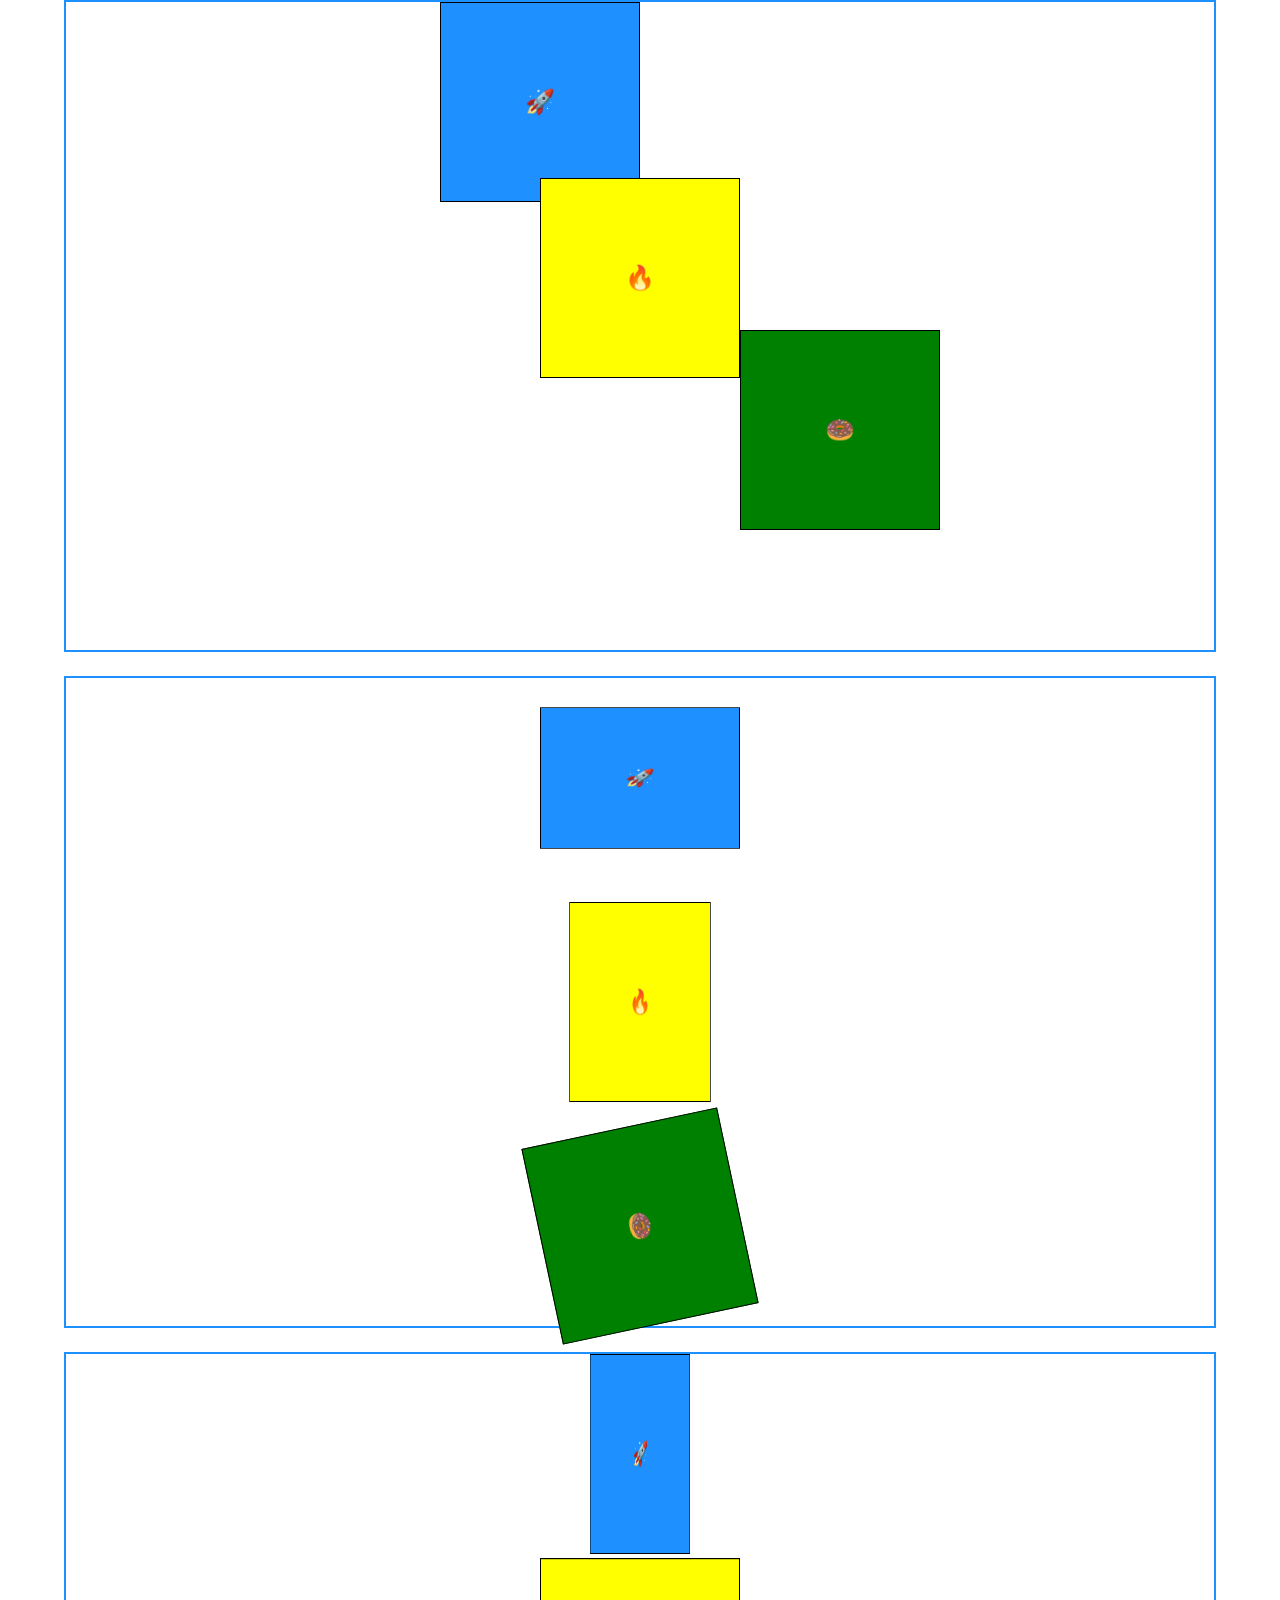
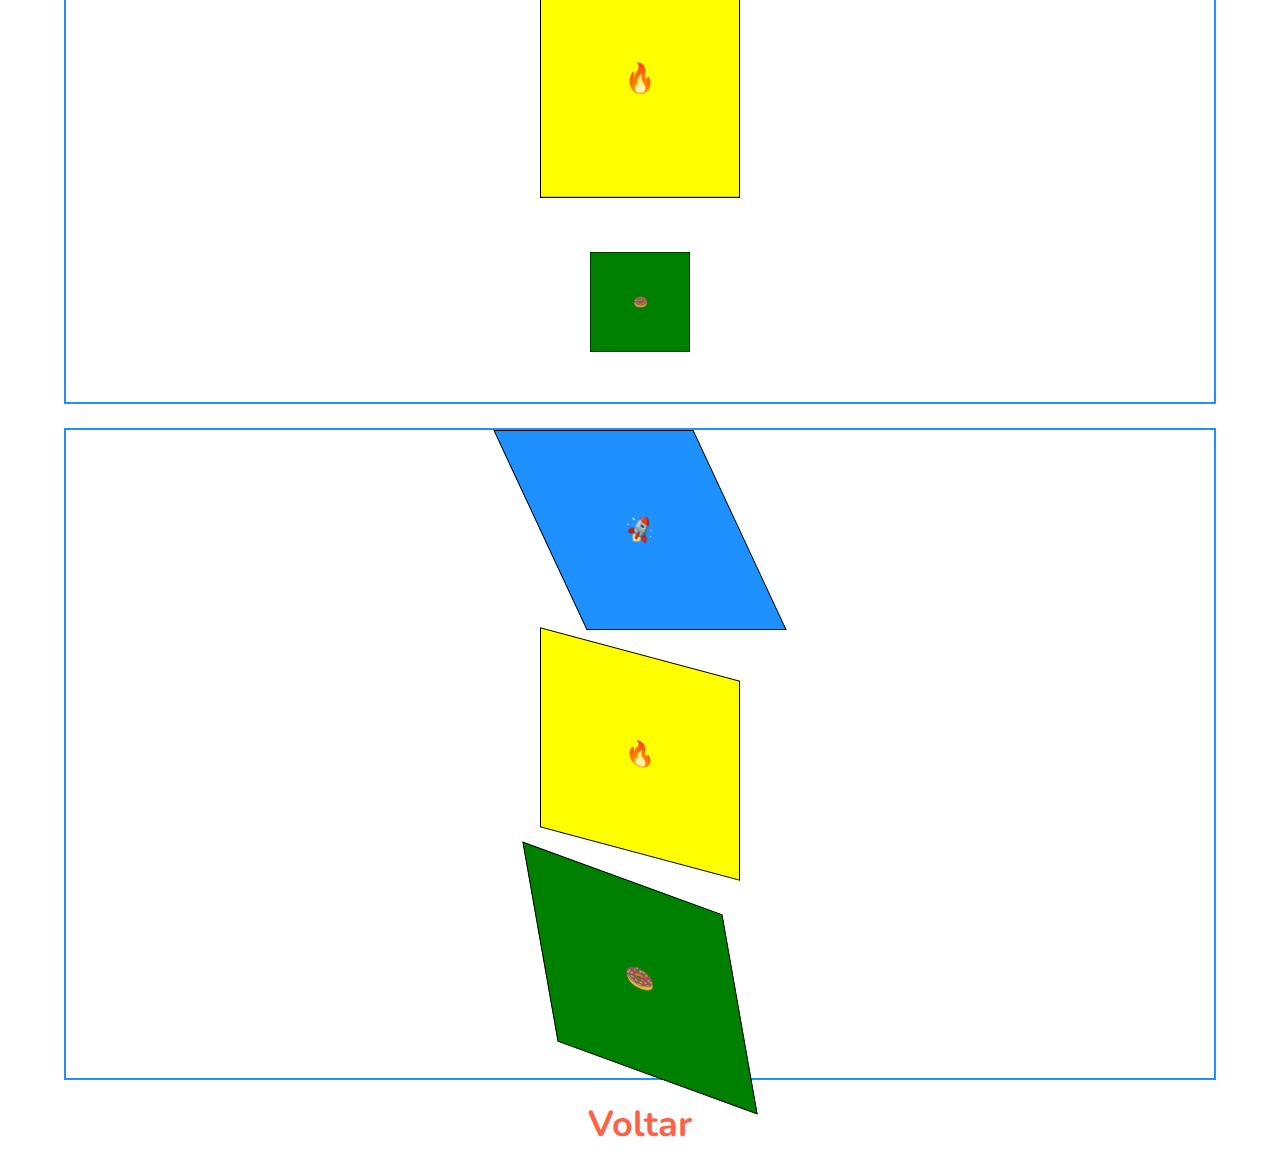
==== animations.html @ 9abff7e3 "Functions + Animations" ====
<!DOCTYPE html>
<html lang="pt-br">
<head>
    <meta charset="UTF-8">
    <meta name="viewport" content="width=device-width, initial-scale=1.0">
    <title>Animations</title>
    <link rel="stylesheet" href="estilos/animations.css">
</head>
<body>

    <main>
        <section class="sec1">
            <div class="square">🚀</div>
            <div class="square">🔥</div>
            <div class="square animate">🍩</div>
        </section>
        <section class="sec2">
            <div class="square">🚀</div>
            <div class="square">🔥</div>
            <div class="square animate">🍩</div>
        </section>
        <section class="sec3">
            <div class="square">🚀</div>
            <div class="square">🔥</div>
            <div class="square animate">🍩</div>
        </section>
        <section class="sec4">
            <div class="square">🚀</div>
            <div class="square">🔥</div>
            <div class="square animate">🍩</div>
        </section>
    </main>

    <footer>
        <h2><a href="index.html">Voltar</a></h2>
    </footer>
    
</body>
</html>
---- estilos/animations.css ----
@charset "UTF-8";

@import url('https://fonts.googleapis.com/css2?family=Nunito&display=swap');


/* RESET */

* {
    margin: 0;
    padding: 0;
    box-sizing: border-box;
}

html {
    font-size: 1.5rem;
    font-family: "Nunito", sans-serif;
}

body {
    min-height: 100vh;
    display: flex;
    flex-flow: column nowrap;
}

main {
    flex-grow: 1;
    display: flex;
    flex-flow: column nowrap;
    justify-content: center;
    align-items: center;
    gap: 1rem;
}

section {
    width: 90vw;
    display: flex;
    flex-flow: column nowrap;
    justify-content: center;
    align-items: center;
    gap: 1rem;
    border: 2px solid dodgerblue;
}

div {
    width: 200px;
    height: 200px;
    border: 1px solid #000;
    display: grid;
    place-content: center;
}

.sec1 > div:first-child {
    background-color: dodgerblue;
    transform: translateX(-50%);
}

.sec1 > div:nth-child(2) {
    background-color: yellow;
    transform: translateY(-2rem);
}

.sec1 > div:last-child {
    background-color: green;
    transform: translate(100%, -5rem); /* Shorthand x e y */
}

.sec2 > div:first-child {
    background-color: dodgerblue;
    transform: rotateX(45deg); /* Gira em relação ao eixo X, 'achatando' o elemento (como se estivesse num espeto) */
}

.sec2 > div:nth-child(2) {
    background-color: yellow;
    transform: rotateY(45deg);
}

.sec2 > div:last-child {
    background-color: green;
    transform: rotateZ(78deg); /* Gira como um relógio - é o rotate() padrão */
}

.sec3 > div:first-child {
    background-color: dodgerblue;
    transform: scaleX(50%); /* Assume metade do seu tamanho no eixo x */
}

.sec3 > div:nth-child(2) {
    background-color: yellow;
    transform: scaleY(120%);
}

.sec3 > div:last-child {
    background-color: green;
    transform: scale(50%); 
}

.sec4 > div:first-child {
    background-color: dodgerblue;
    transform: skewX(25deg);
}

.sec4 > div:nth-child(2) {
    background-color: yellow;
    transform: skewY(15deg)
}

.sec4 > div:last-child {
    background-color: green;
    transform: skew(10deg, 20deg);
}

footer {
    display: flex;
    justify-content: center;
    align-items: center;
    padding: 20px 0;
}

footer > h2 > a {
    text-decoration: none;
    color: tomato;
}

a:is(:hover, :focus) {
    filter: drop-shadow(1px 0 3px rgba(255, 99, 71, 0.5));
}
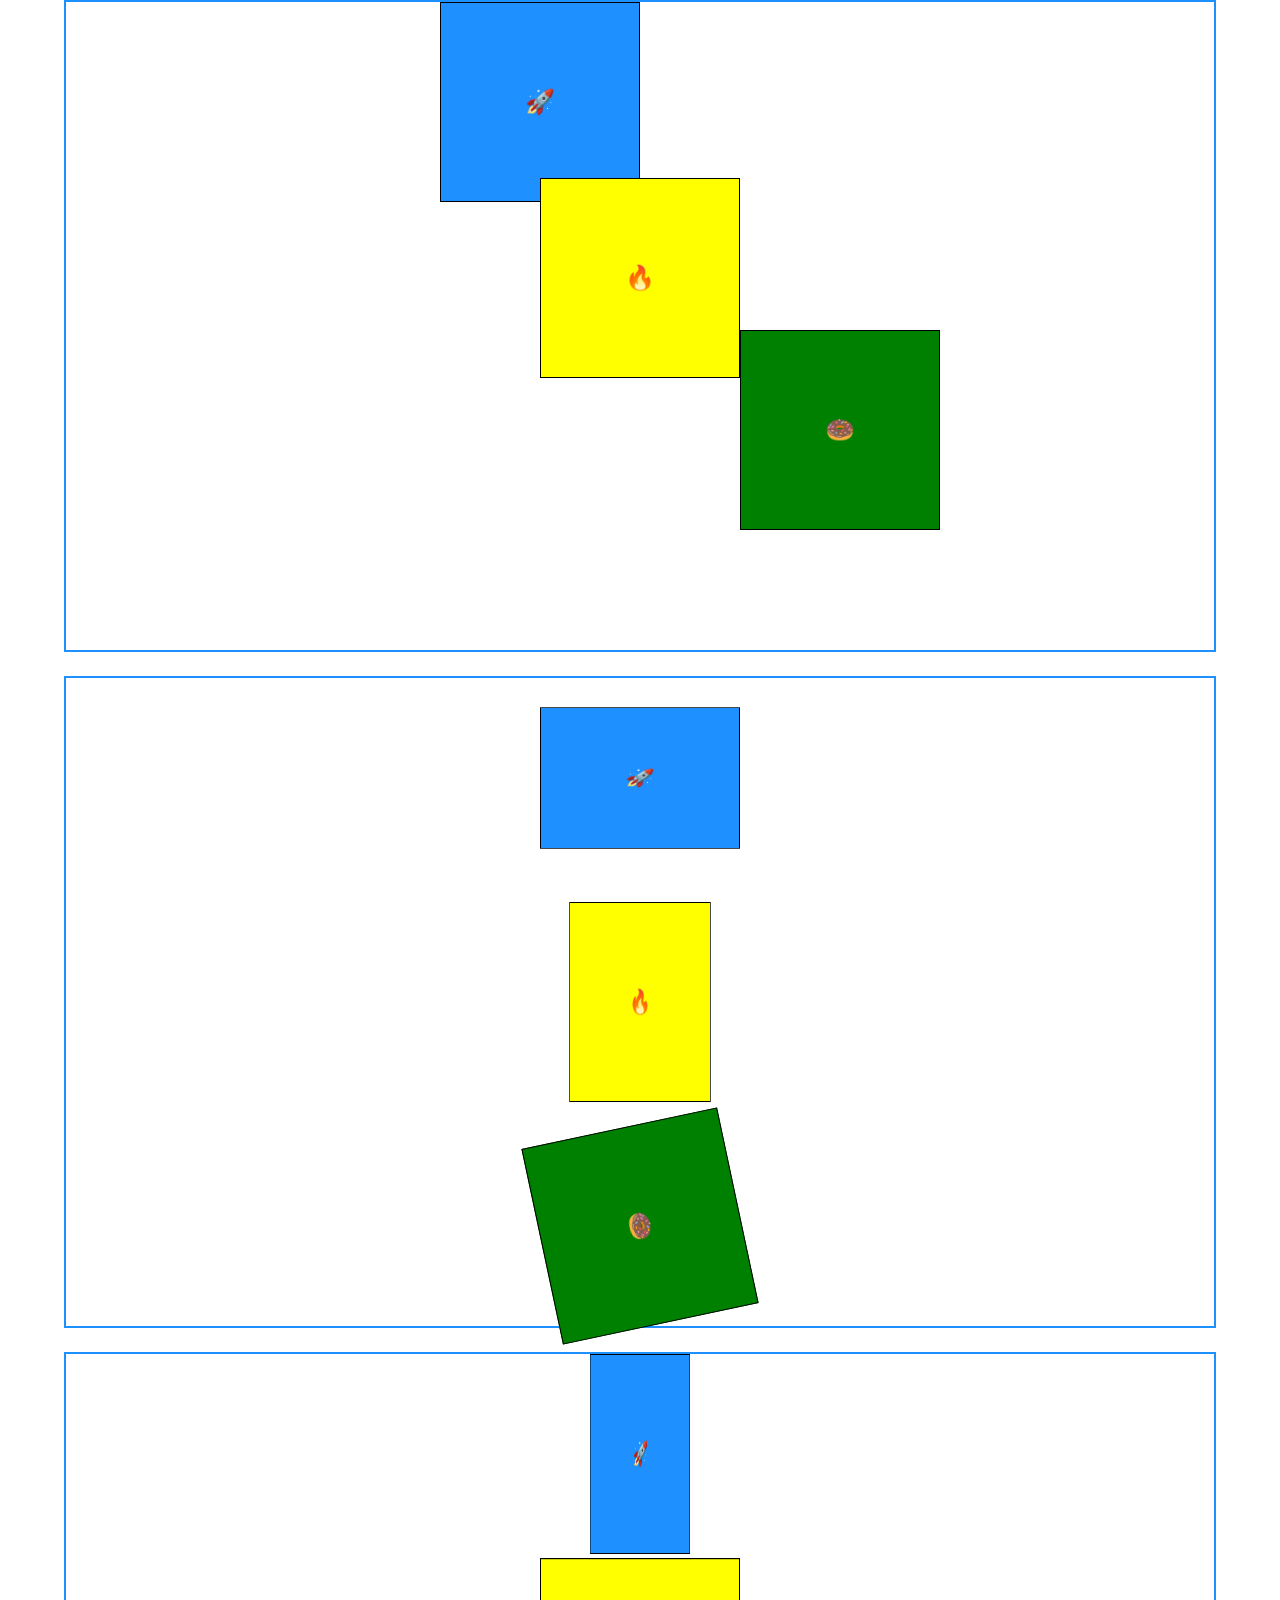
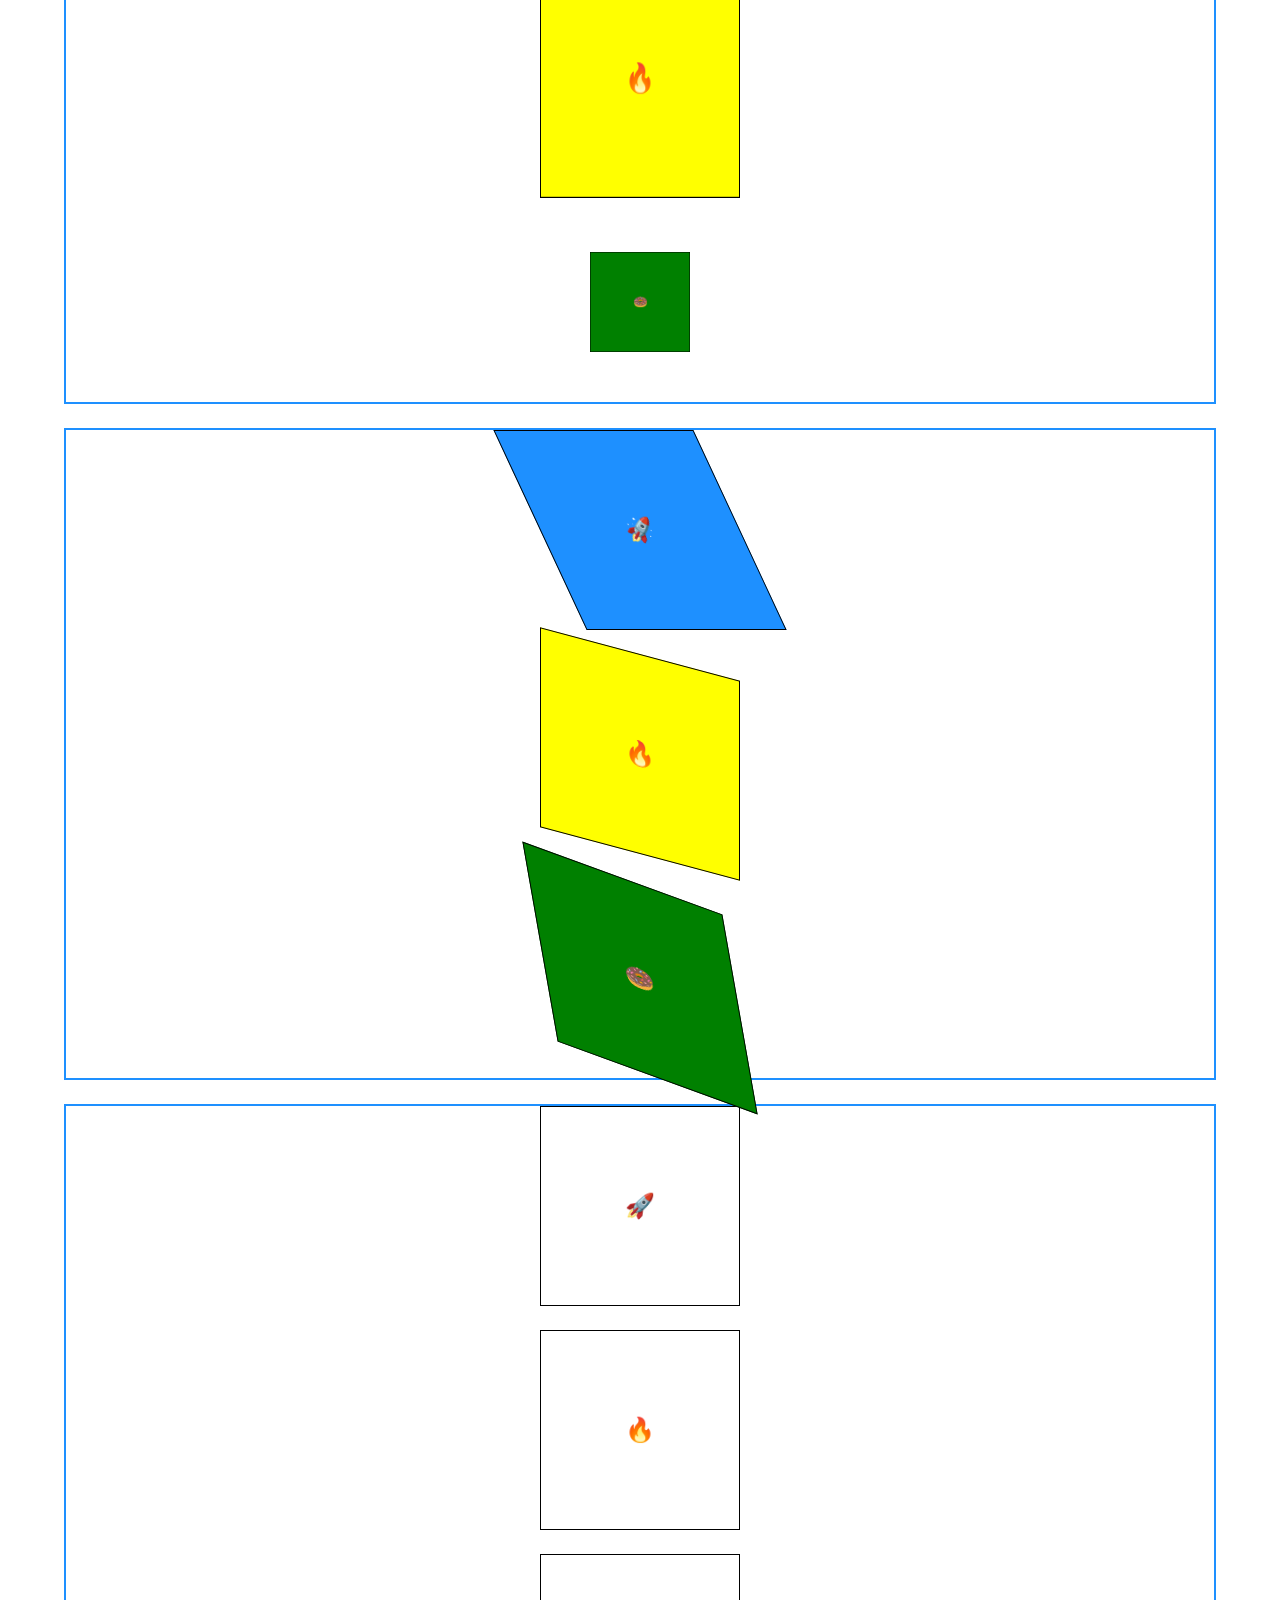
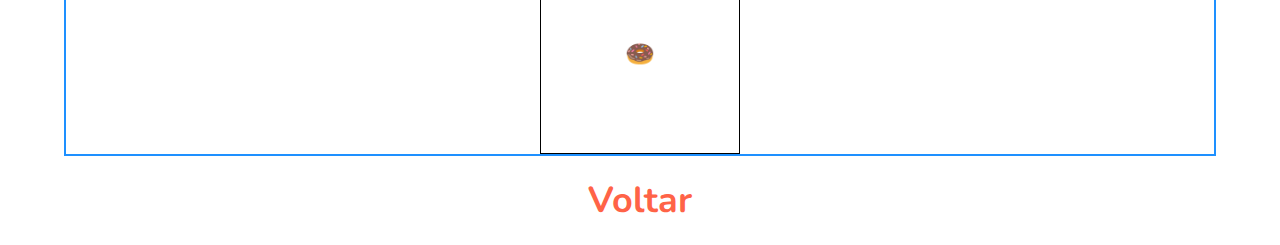
==== commit 318449b5: "Section sec5" ====
--- a/animations.html
+++ b/animations.html
@@ -29,6 +29,11 @@
             <div class="square">🔥</div>
             <div class="square animate">🍩</div>
         </section>
+        <section class="sec5">
+            <div class="square">🚀</div>
+            <div class="square">🔥</div>
+            <div class="square animate">🍩</div>
+        </section>
     </main>
 
     <footer>
